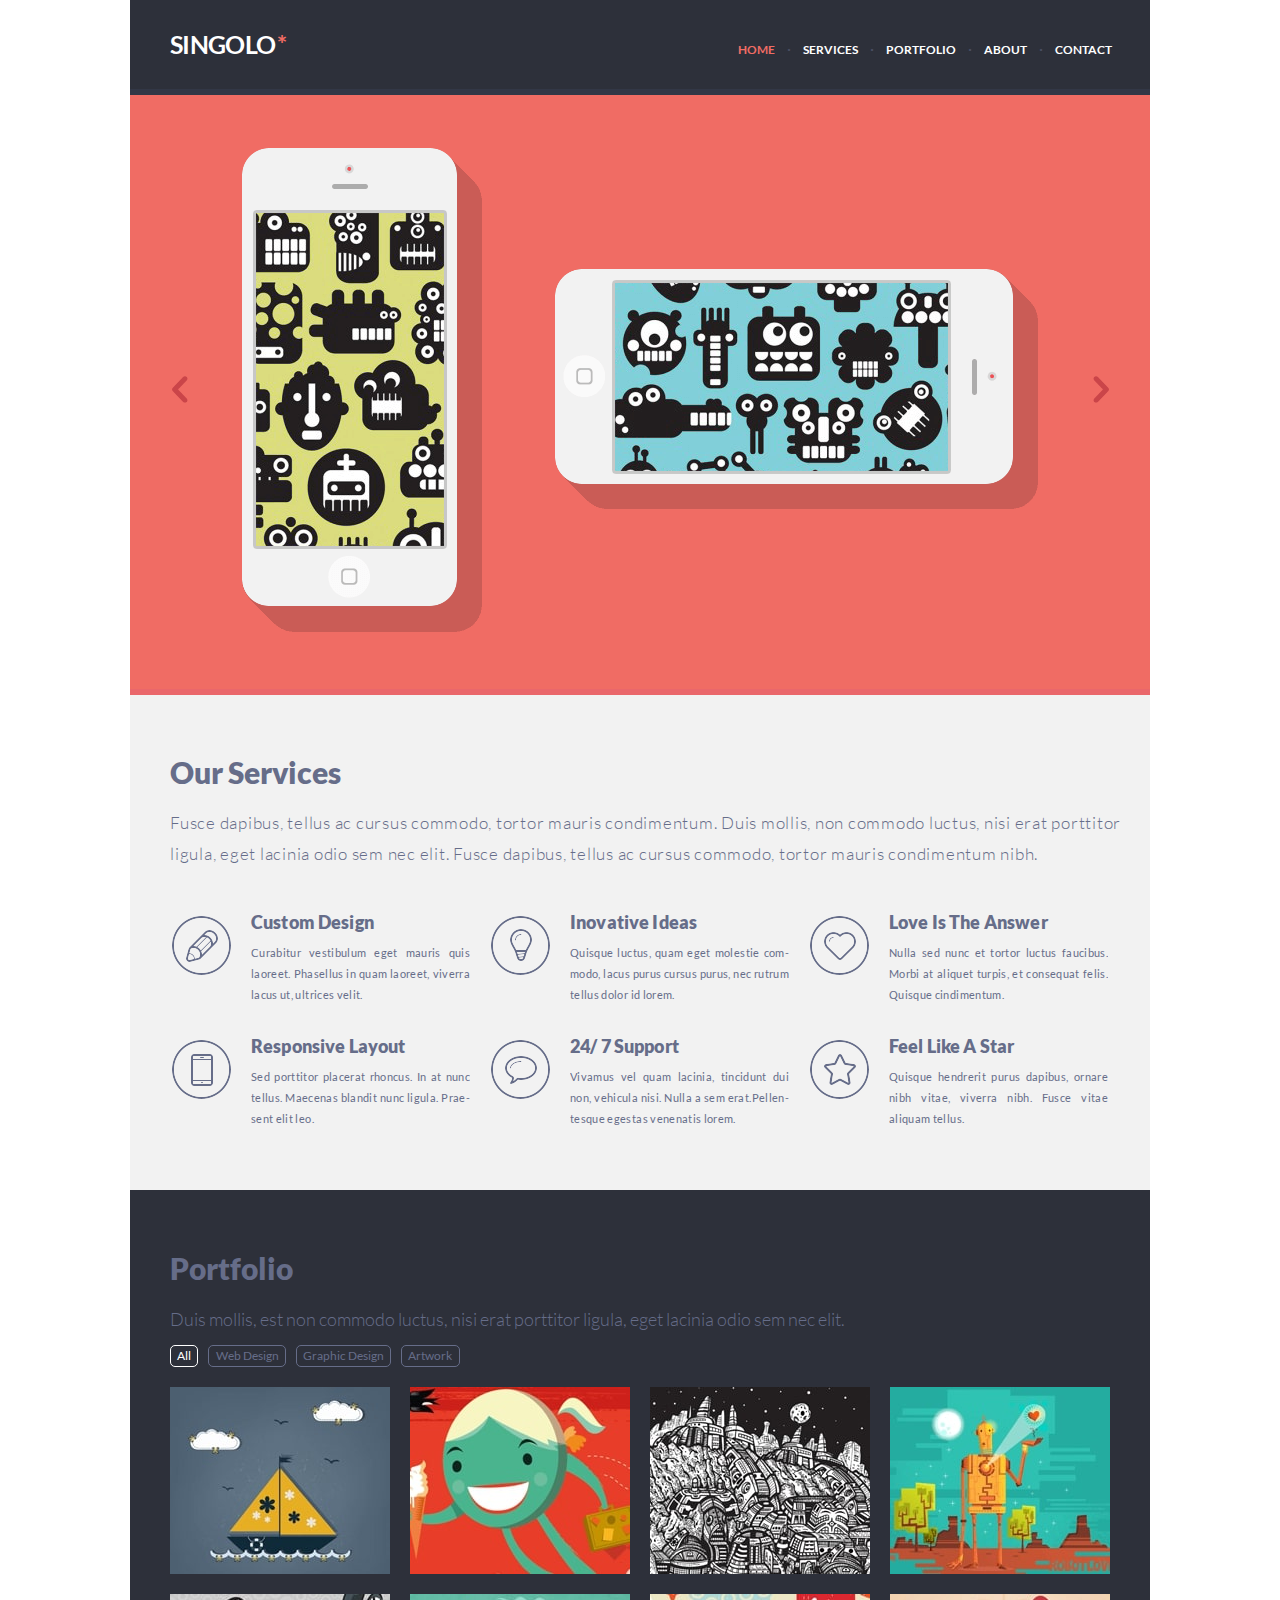
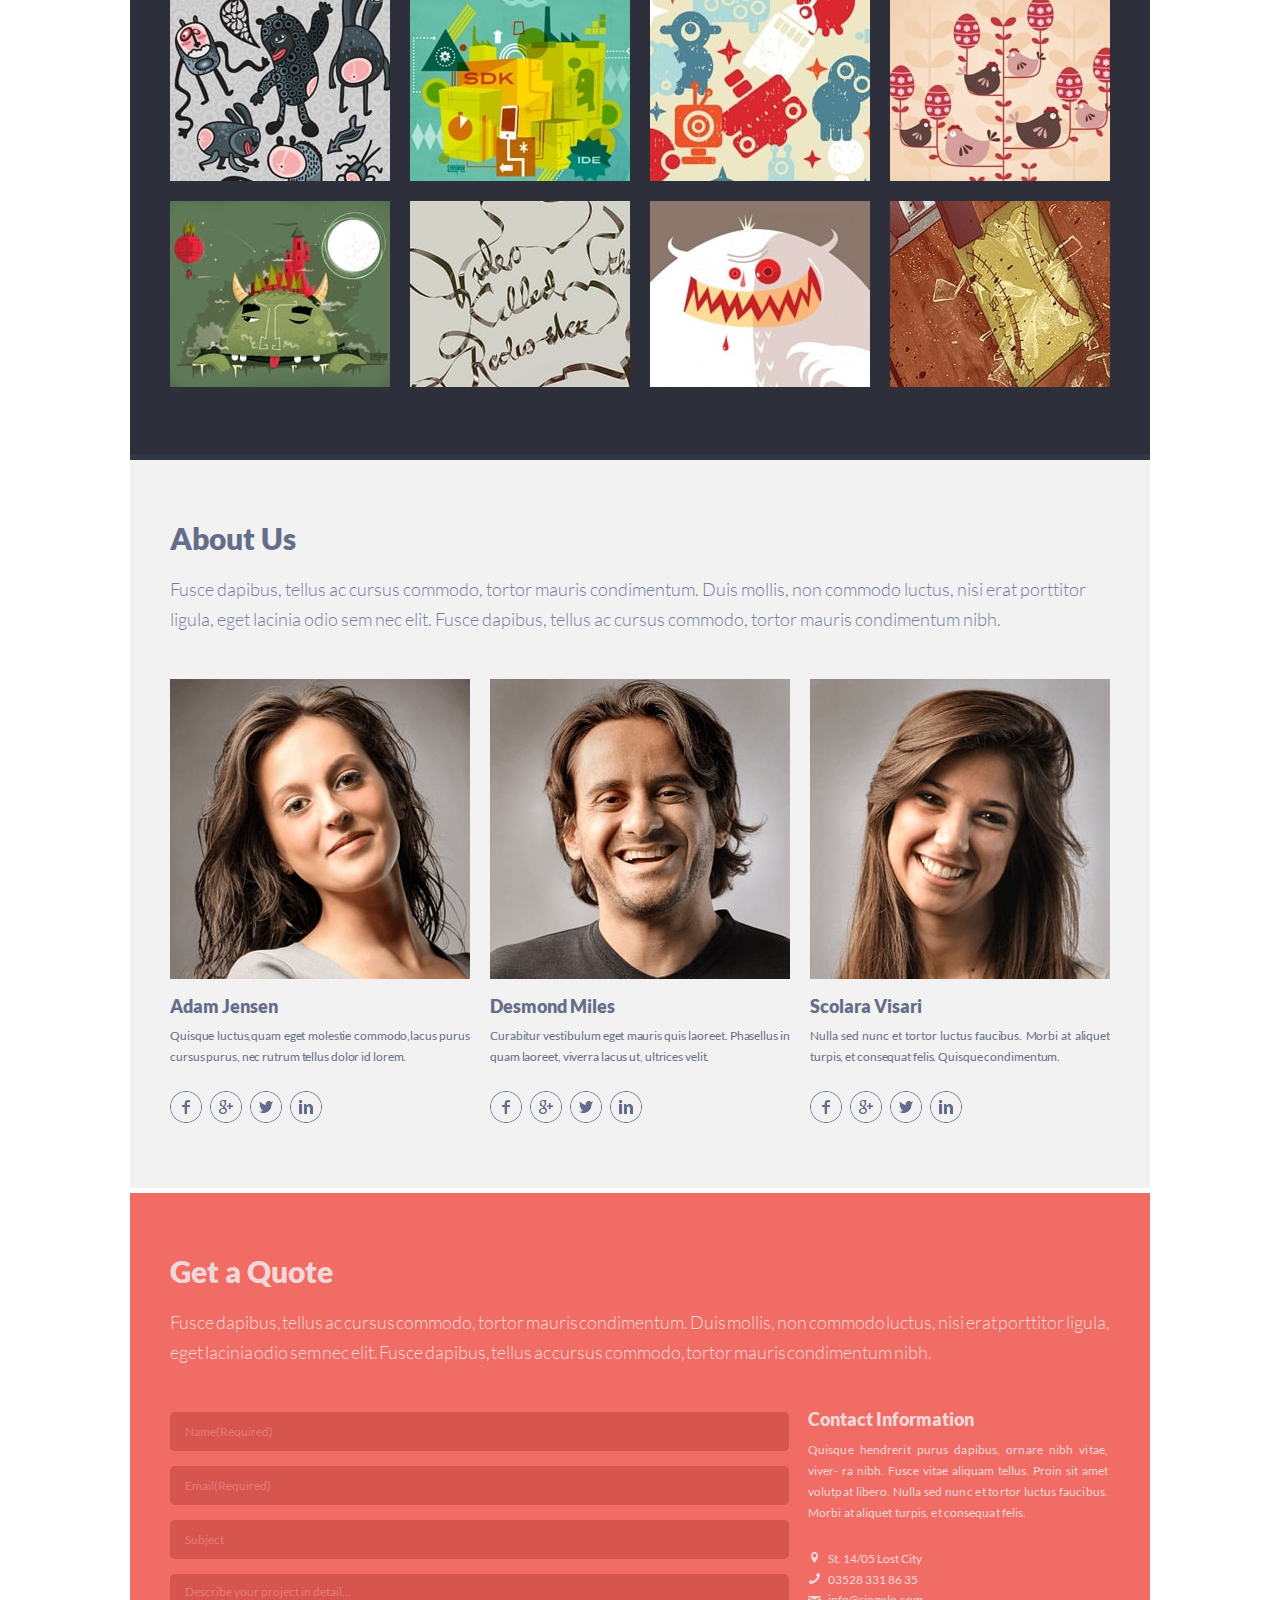
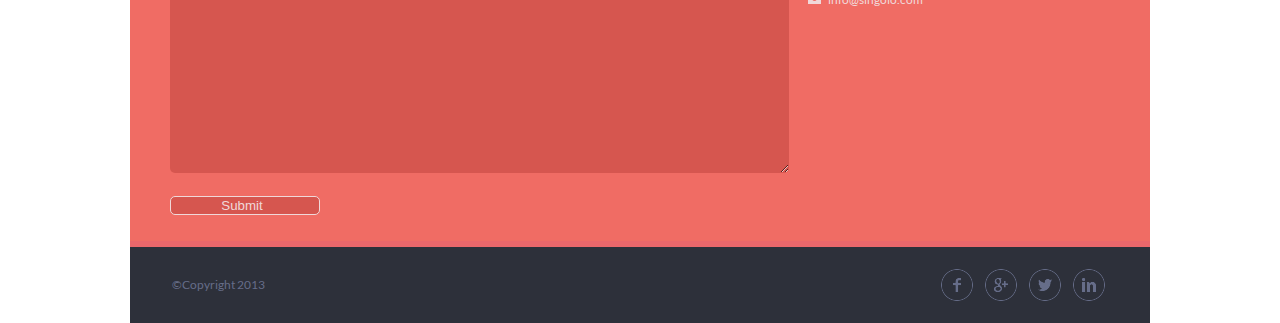
==== index.html @ ac526eb3 "feat: unite all blocks in one file" ====
<!DOCTYPE html>
<html lang="en">
  <head>
    <meta charset="utf-8">
    <title>Singolo*</title>
    <link rel="stylesheet" type="text/css" href="style.css">
  </head>
  <body>
    <div class="wrapper">
      <header class="header">
        <div class="logo">
          <span class="logo__text">SINGOLO</span>
          <span class="logo__simbol">*</span>
        </div>
        <nav class="navigation">
          <ul class="navigation__items">
            <li><a class="active" href="#">Home</a></li>
            <li><a href="#">Services</a></li>
            <li><a href="#">Portfolio</a></li>
            <li><a href="#">About</a></li>
            <li><a href="#">Contact</a></li>
          </ul>
        </nav>
      </header>
      <main class="main">
        <h1 class="visually-hidden">SINGOLO</h1>
        <section class="slider">
          <h2 class="visually-hidden">Portfolio slider</h2>
          <img class="arrow arrow_left" alt="to previous image" src="assets/arrow_left.png">
          <img class="phone phone_vertical" alt="vertical phone" src="assets/vertical_phone.png">
          <img class="phone phone_horizontal" alt="horizontal phone" src="assets/horizontal_phone.png">
          <img class="arrow arrow_right" alt="to next image" src="assets/arrow_right.png">
        </section>
        <section class="services">
          <h2 class="visually-hidden">Company Services</h2>
          <span class="services__header">Our Services</span>
          <p class="services__description">Fusce dapibus, tellus ac cursus commodo, tortor mauris condimentum. Duis mollis, non commodo luctus, nisi erat porttitor ligula, eget lacinia odio sem nec elit. Fusce dapibus, tellus ac cursus commodo, tortor mauris condimentum nibh.</p>
          <div class="services-items">
            <div class="service">
              <img class="service__icon" src="assets/pen.png" alt="pen">
              <span class="service__header">Custom Design</span>
              <p class="service__description">Curabitur vestibulum eget mauris quis laoreet. Phasellus in quam laoreet, viverra lacus ut, ultrices velit.</p>
            </div>
            <div class="service">
              <img class="service__icon" src="assets/bulb.png" alt="bulb">
              <span class="service__header">Inovative Ideas</span>
              <p class="service__description">Quisque luctus, quam eget molestie com- modo, lacus purus cursus purus, nec rutrum tellus dolor id lorem.</p>
            </div>
            <div class="service">
              <img class="service__icon" src="assets/heart.png" alt="heart">
              <span class="service__header">Love Is The Answer</span>
              <p class="service__description">Nulla sed nunc et tortor luctus faucibus. Morbi at aliquet turpis, et consequat felis. Quisque cindimentum.</p>
            </div>
            <div class="service">
              <img class="service__icon" src="assets/phone.png" alt="phone">
              <span class="service__header">Responsive Layout</span>
              <p class="service__description">Sed porttitor placerat rhoncus. In at nunc tellus. Maecenas blandit nunc ligula. Prae- sent elit leo.</p>
            </div>
            <div class="service">
              <img class="service__icon" src="assets/bubble.png" alt="bubble">
              <span class="service__header">24/ 7 Support</span>
              <p class="service__description">Vivamus vel quam lacinia, tincidunt dui non, vehicula nisi. Nulla a sem erat.Pellen- tesque egestas venenatis lorem.</p>
            </div>
            <div class="service">
              <img class="service__icon" src="assets/star.png" alt="star">
              <span class="service__header">Feel Like A Star</span>
              <p class="service__description">Quisque hendrerit purus dapibus, ornare nibh vitae, viverra nibh. Fusce vitae aliquam tellus.</p>
            </div>
          </div>
        </section>
        <section class="portfolio">
          <h2 class="portfolio__header">Portfolio</h2>
          <p class="portfolio__description">Duis mollis, est non commodo luctus, nisi erat porttitor ligula, eget lacinia odio sem nec elit.</p>
          <div class="portfolio__buttons">
            <button class="portfolio__button portfolio__button--active">All</button>
            <button class="portfolio__button">Web Design</button>
            <button class="portfolio__button">Graphic Design</button>
            <button class="portfolio__button">Artwork</button>
          </div>
          <div class="portfolio__pictures">
            <img class="portfolio__picture" src="assets/portfolio_1.jpg" alt="portfolio picture 1" width="220" height="187">
            <img class="portfolio__picture" src="assets/portfolio_2.jpg" alt="portfolio picture 2" width="220" height="187">
            <img class="portfolio__picture" src="assets/portfolio_3.jpg" alt="portfolio picture 3" width="220" height="187">
            <img class="portfolio__picture" src="assets/portfolio_4.jpg" alt="portfolio picture 4" width="220" height="187">
            <img class="portfolio__picture" src="assets/portfolio_5.jpg" alt="portfolio picture 5" width="220" height="187">
            <img class="portfolio__picture" src="assets/portfolio_6.jpg" alt="portfolio picture 6" width="220" height="187">
            <img class="portfolio__picture" src="assets/portfolio_7.jpg" alt="portfolio picture 7" width="220" height="187">
            <img class="portfolio__picture" src="assets/portfolio_8.jpg" alt="portfolio picture 8" width="220" height="187">
            <img class="portfolio__picture" src="assets/portfolio_9.jpg" alt="portfolio picture 9" width="220" height="187">
            <img class="portfolio__picture" src="assets/portfolio_10.jpg" alt="portfolio picture 10" width="220" height="187">
            <img class="portfolio__picture" src="assets/portfolio_11.jpg" alt="portfolio picture 11" width="220" height="187">
            <img class="portfolio__picture" src="assets/portfolio_12.jpg" alt="portfolio picture 12" width="220" height="187">
          </div>
        </section>
        <section class="about-us">
          <h2 class="about-us__header">About Us</h2>
          <p class="about-us__description">Fusce dapibus, tellus ac cursus commodo, tortor mauris condimentum. Duis mollis, non commodo luctus, nisi erat porttitor ligula, eget lacinia odio sem nec elit. Fusce dapibus, tellus ac cursus commodo, tortor mauris condimentum nibh.</p>
          <div class="about-us__staff">
            <div class="staff">
              <img class="staff__photo" src="assets/AdamJ.jpg" alt="Adam Jensen">
              <div class="staff__name">Adam Jensen</div>
              <p class="staff__description">Quisque luctus,quam eget molestie commodo,lacus purus cursus purus, nec rutrum tellus dolor id lorem.</p>
              <div class="staff__links">
                <a href="#"><img class="links-icon" src="assets/facebook.png" alt="facebook"></a>
                <a href="#"><img class="links-icon" src="assets/google.png" alt="google"></a>
                <a href="#"><img class="links-icon" src="assets/twitter.png" alt="twitter"></a>
                <a href="#"><img class="links-icon" src="assets/linkedin.png" alt="linkedin"></a>
              </div>
            </div>
            <div class="staff">
              <img class="staff__photo" src="assets/DesmondM.jpg" alt="Desmond Miles">
              <div class="staff__name">Desmond Miles</div>
              <p class="staff__description">Curabitur vestibulum eget mauris quis laoreet. Phasellus in quam laoreet, viverra lacus ut, ultrices velit.</p>
              <div class="staff__links">
                <a href="#"><img class="links-icon" src="assets/facebook.png" alt="facebook"></a>
                <a href="#"><img class="links-icon" src="assets/google.png" alt="google"></a>
                <a href="#"><img class="links-icon" src="assets/twitter.png" alt="twitter"></a>
                <a href="#"><img class="links-icon" src="assets/linkedin.png" alt="linkedin"></a>
              </div>
            </div>
            <div class="staff">
              <img class="staff__photo" src="assets/ScolaraV.jpg" alt="Scolara Visari">
              <div class="staff__name">Scolara Visari</div>
              <p class="staff__description">Nulla sed nunc et tortor luctus faucibus. Morbi at aliquet turpis, et consequat felis. Quisque condimentum.</p>
              <div class="staff__links">
                <a href="#"><img class="links-icon" src="assets/facebook.png" alt="facebook"></a>
                <a href="#"><img class="links-icon" src="assets/google.png" alt="google"></a>
                <a href="#"><img class="links-icon" src="assets/twitter.png" alt="twitter"></a>
                <a href="#"><img class="links-icon" src="assets/linkedin.png" alt="linkedin"></a>
              </div>
            </div>
          </div>
        </section>
        <section class="offer">
          <h2 class="offer__header">Get a Quote</h2>
          <p class="offer__description">Fusce dapibus, tellus ac cursus commodo, tortor mauris condimentum. Duis mollis, non commodo luctus, nisi erat porttitor ligula, eget lacinia odio sem nec elit. Fusce dapibus, tellus ac cursus commodo, tortor mauris condimentum nibh.</p>
          <form class="contact-form">
            <input class="project-input name" type="text" pattern="[a-zA-Z]+" name="name" placeholder="Name(Required)" required />
            <input class="project-input email" type="email" pattern=".+@[a-zA-Z]+\." name="email" placeholder="Email(Required)" required />
            <input class="project-input subject" type="text" name="subject" placeholder="Subject">
            <textarea class="project-description" name="project-description" placeholder="Describe your project in detail..." rows="13"></textarea>
            <input class="project-submit" type="submit" name="submit" value="Submit">
          </form>
          <div class="contacts">
            <div class="contacts__header">Contact Information</div>
            <p class="contacts__description">Quisque hendrerit purus dapibus, ornare nibh vitae, viver- ra nibh. Fusce vitae aliquam tellus. Proin sit amet volutpat libero. Nulla sed nunc et tortor luctus faucibus. Morbi at aliquet turpis, et consequat felis.</p>
            <div class="contact contact__address">
              <div><img src="assets/address_icon.png" alt="address icon"></div>St. 14/05 Lost City
            </div>
            <div class="contact contact__phone">
              <div><img src="assets/phone_icon.png" alt="phone icon"></div><a href="tel:+035283318635">03528 331 86 35</a>
            </div>
            <div class="contact contact__email">
              <div><img src="assets/email_icon.png" alt="email icon"></div><a href="mailto:info@singolo.com">info@singolo.com</a>
            </div>
          </div>
        </section>
      </main>
      <footer class="footer">
        <div class="copyright">&#169;Copyright 2013</div>
        <div class="social_icons">
          <a href="#"><img class="links-icon" src="assets/facebook.png" alt="facebook"></a>
          <a href="#"><img class="links-icon" src="assets/google.png" alt="google"></a>
          <a href="#"><img class="links-icon" src="assets/twitter.png" alt="twitter"></a>
          <a href="#"><img class="links-icon" src="assets/linkedin.png" alt="linkedin"></a>
        </div>
      </footer>
    </div>
  </body>
</html>
---- style.css ----
@font-face {
  font-family: "Lato";
  src: url("assets/Lato-Regular.ttf");
  font-weight: 400;
  font-style: normal;
}

@font-face {
  font-family: "Lato";
  src: url("assets/Lato-Light.ttf");
  font-weight: 300;
  font-style: normal;
}

@font-face {
  font-family: "Lato";
  src: url("assets/Lato-Bold.ttf");
  font-weight: 700;
  font-style: normal;
}

@font-face {
  font-family: "Lato";
  src: url("assets/Lato-Black.ttf");
  font-weight: 900;
  font-style: normal;
}

.visually-hidden:not(:focus):not(:active),
input[type="checkbox"].visually-hidden,
input[type="radio"].visually-hidden {
  position: absolute;
  width: 1px;
  height: 1px;
  margin: -1px;
  border: 0;
  padding: 0;
  white-space: nowrap;
  clip: rect(0 0 0 0);
  overflow: hidden;
}

body {
  margin: 0;
  padding: 0;
  font-family: "Lato", sans-serif;
}

.wrapper {
  width: 1020px;
  margin: 0 auto;
}

.header {
  height: 89px;
  font-weight: 700;
  background-color: #2D303A;
  border-bottom: 6px solid #323746;
}

.logo {
  display: inline-block;
  width: 565px;
  margin-left: 40px;
  margin-top: 29px;
  font-size: 25px;
  letter-spacing: -0.7px;
}

.logo__text {
  display: inline-block;
  margin: 0;
  color: #FFFFFF;
  font-size: inherit;
}

.logo__simbol {
  margin-left: -2px;
  color: #F06C64;
}

.navigation {
  display: inline-block;
}

.navigation__items a {
  text-decoration: none;
  color: #FFFFFF;
}

a.active {
  color: #F06C64;
}

.navigation__items {
  padding: 0;
}

.navigation__items li {
  display: inline;
  margin-right: 21px;
  font-size: 12px;
  color: #FFFFFF;
  text-transform: uppercase;
}

.navigation__items li:last-child {
  margin-right: 0;
}


.navigation__items li:not(:first-child)::before {
  content: ".";
  position: relative;
  bottom: 3px;
  left: -12px;
  font-weight: 400;
  font-size: 19px;
  font-family: "Lato";
  color: #494e62;
}

.navigation__items li a:hover {
  cursor: pointer;
  text-decoration: underline;
  color: #F06C64;
}

.slider {
  position: relative;
  background-color: #F06C64;
  height: 594px;
  border-bottom: 6px solid #EA676B;
}

.slider img {
  position: absolute;
}

.arrow:hover {
  cursor: pointer;
  opacity: 0.5;
}

.arrow_left {
  left: 20px;
  top: 265px;
}

.arrow_right {
  right: 20px;
  top: 265px;
}

.phone_vertical {
  left: 82px;
  top: 45px;
}

.phone_horizontal {
  right: 103px;
  top: 144px;
}

.services {
  padding-left: 40px;
  height: 495px;
  color: #666d89;
  background-color: #F2F2F2;
}

.services__header {
  display: inline-block;
  margin-top: 59px;
  font-size: 30px;
  font-weight: 900;
  letter-spacing: -0.2px;
}

.services-items {
  display: flex;
  flex-wrap: wrap;
}

.services__description {
  margin-top: 18px;
  margin-bottom: 42px;
  font-size: 17px;
  font-weight: 300;
  letter-spacing: 0.75px;
  line-height: 1.8;
  padding: 0 15px 0 0;
}

.service {
  width: 300px;
  height: 110px;
  margin-right: 19px;
  margin-bottom: 14px;
}

.service__icon {
  float: left;
  margin: 5px 20px 40px 2px;
}

.service__header {
  letter-spacing: 0.15px;
  font-size: 18px;
  font-weight: 900;
}

.service__description {
  margin-top: 10px;
  margin-bottom: 15px;
  height: 62.4px;
  overflow: hidden;
  font-size: 11px;
  font-weight: 400;
  text-align: justify;
  letter-spacing: 0.35px;
  line-height: 1.9;
}

.portfolio {
  height: 789px;
  padding: 35px 40px 40px 40px;
  color: #666D89;
  background-color: #2D303A;
  border-bottom: 6px solid #323746;
}

.portfolio__header,
.about-us__header {
  font-size: 30px;
  font-weight: 900;
  letter-spacing: 0.05px;
}

.portfolio__description,
.about-us__description {
  margin-top: -2.5px;
  margin-bottom: 14px;
  font-size: 18px;
  font-weight: 300;
}

.portfolio__button {
  font-size: 12px;
  font-family: Lato, sans-serif;
  font-weight: 400;
  margin-right: 7px;
  padding: 2.5px 6.2px;
  color: inherit;
  border: 1px solid #666D89;
  background-color: transparent;
  border-radius: 5px;
}

.portfolio__button:hover {
  cursor: pointer;
  opacity: 0.5;
  color: #FFFFFF;
}

.portfolio__button--active {
  color: #FFFFFF;
  border-color: #FFFFFF;
}

.portfolio__pictures {
  display: flex;
  flex-wrap: wrap;
  overflow: hidden;
  height: 620px;
}

.portfolio__picture {
  width: 220px;
  height: 187px;
  margin-top: 20px;
  margin-right: 20px;
}

.portfolio__picture:nth-child(4n) {
  margin-right: 0;
}

.about-us {
  height: 653px;
  padding: 35px 40px 40px 40px;
  color: #666D89;
  background-color: #F2F2F2;
  border-bottom: 5.5px solid #FFFFFF;
}

.about-us__description {
  color: #767E9E;
  font-weight: lighter;
  margin-top: -7px;
  margin-bottom: 44px;
  line-height: 1.7;
}

.about-us__staff {
  display: flex;
  flex-wrap: wrap;
}

.staff {
  width: 300px;
  height: 460px;
  margin-right: 20px;
}

.staff:nth-child(3n) {
  margin-right: 0;
}

.staff__photo {
  margin-bottom: 13px;
}

.staff__name {
  white-space: nowrap;
  overflow: hidden;
  letter-spacing: 0px;
  font-size: 18px;
  font-weight: 900;
}

.staff__description {
  margin-top: 8px;
  height: 41.6px;
  font-weight: 400;
  overflow: hidden;
  text-align: justify;
  font-size: 12px;
  line-height: 1.75;
  letter-spacing: -0.1px;
}

.staff__links {
  padding-top: 12px;
}

.links-icon {
  margin-right: 5px;
}

.links-icon:hover {
  cursor: pointer;
  opacity: 0.5;
}

.offer {
  height: 573px;
  padding: 35px 40px 40px 40px;
  background-color: #F06C64;
  border-bottom: 6px solid #EA676B;
  color: #F0D8D9;
}

.offer__header {
  font-size: 30px;
  font-weight: 900;
  letter-spacing: 0.035px;
}

.offer__description {
  margin-top: -7px;
  margin-bottom: 14px;
  font-size: 18px;
  font-weight: 300;
  text-align: justify;
  line-height: 1.7;
  word-spacing: -1.5px;
}

.contact-form {
  font-family: Lato, sans-serif;
  display: inline-block;
  width: 615px;
  margin-right: 20px;
  margin-top: 30px;
}

.project-input,
.project-description,
.project-submit {
  width: 602px;
  border-style: none;
  background-color: #d6564f;
  border-radius: 5px;
  color: white;
  padding-left: 15px;
}

.project-input {
  height: 37px;
  margin-bottom: 15px;
  padding-right: 2px;
}

.project-input::placeholder,
.project-description::placeholder {
  font-family: Lato, sans-serif;
  font-weight: 400;
  font-size: 12px;
  color: #e87878; 
}

.project-description::placeholder {
  font-size: 12px;
  padding-top: 8px;
  letter-spacing: 0px;
}

.project-submit {
  color: #F0D8D9;
  width: 150px;
  margin-top: 20px;
  padding-left: 0;
  border: 1px solid #F0D8D9;
}

.project-submit:hover {
  cursor: pointer;
}

.project-description {
  padding-right: 2px;
}

.contacts {
  display: inline-block;
  width: 300px;
  margin-top: 26px;
  vertical-align: top;
}

.contacts__header {
  white-space: nowrap;
  overflow: hidden;
  letter-spacing: 0px;
  font-size: 18px;
  font-weight: 900;
}

.contacts__description {
  margin-top: 9px;
  margin-bottom: 29px;
  height: 83.2px;
  font-weight: 400;
  overflow: hidden;
  text-align: justify;
  font-size: 12px;
  line-height: 1.75;
  letter-spacing: 0.1px;
}

.contact {
  font-weight: 400;
  font-size: 12px;
  margin-bottom: 5.5px;
}

.contact a {
  text-decoration: none;
  color: inherit;
}

.contact a:hover {
  cursor: pointer;
  text-decoration: underline;
}

.contact div {
  display: inline-block;
  width: 13px;
  height: 11px;
  margin-right: 7px;
  text-align: center;
}

.footer {
  display: flex;
  height: 76px;
  padding-left: 40px;
  padding-right: 40px;
  background-color: #2D303A;
}

.copyright {
  width: 200px;
  margin-left: 2px;
  padding-top: 30px;
  font-weight: 400;
  font-size: 12px;
  color: #666D89;
}

.social_icons {
  width: 800px;
  margin-right: 0;
  margin-top: 22px;
  text-align: right;
}

.social_icons a {
  margin-right: 4px;
}
.social_icons a:last-child{
  margin-right:0;
}

.links-icon:hover {
  cursor: pointer;
  opacity: 0.5;
}
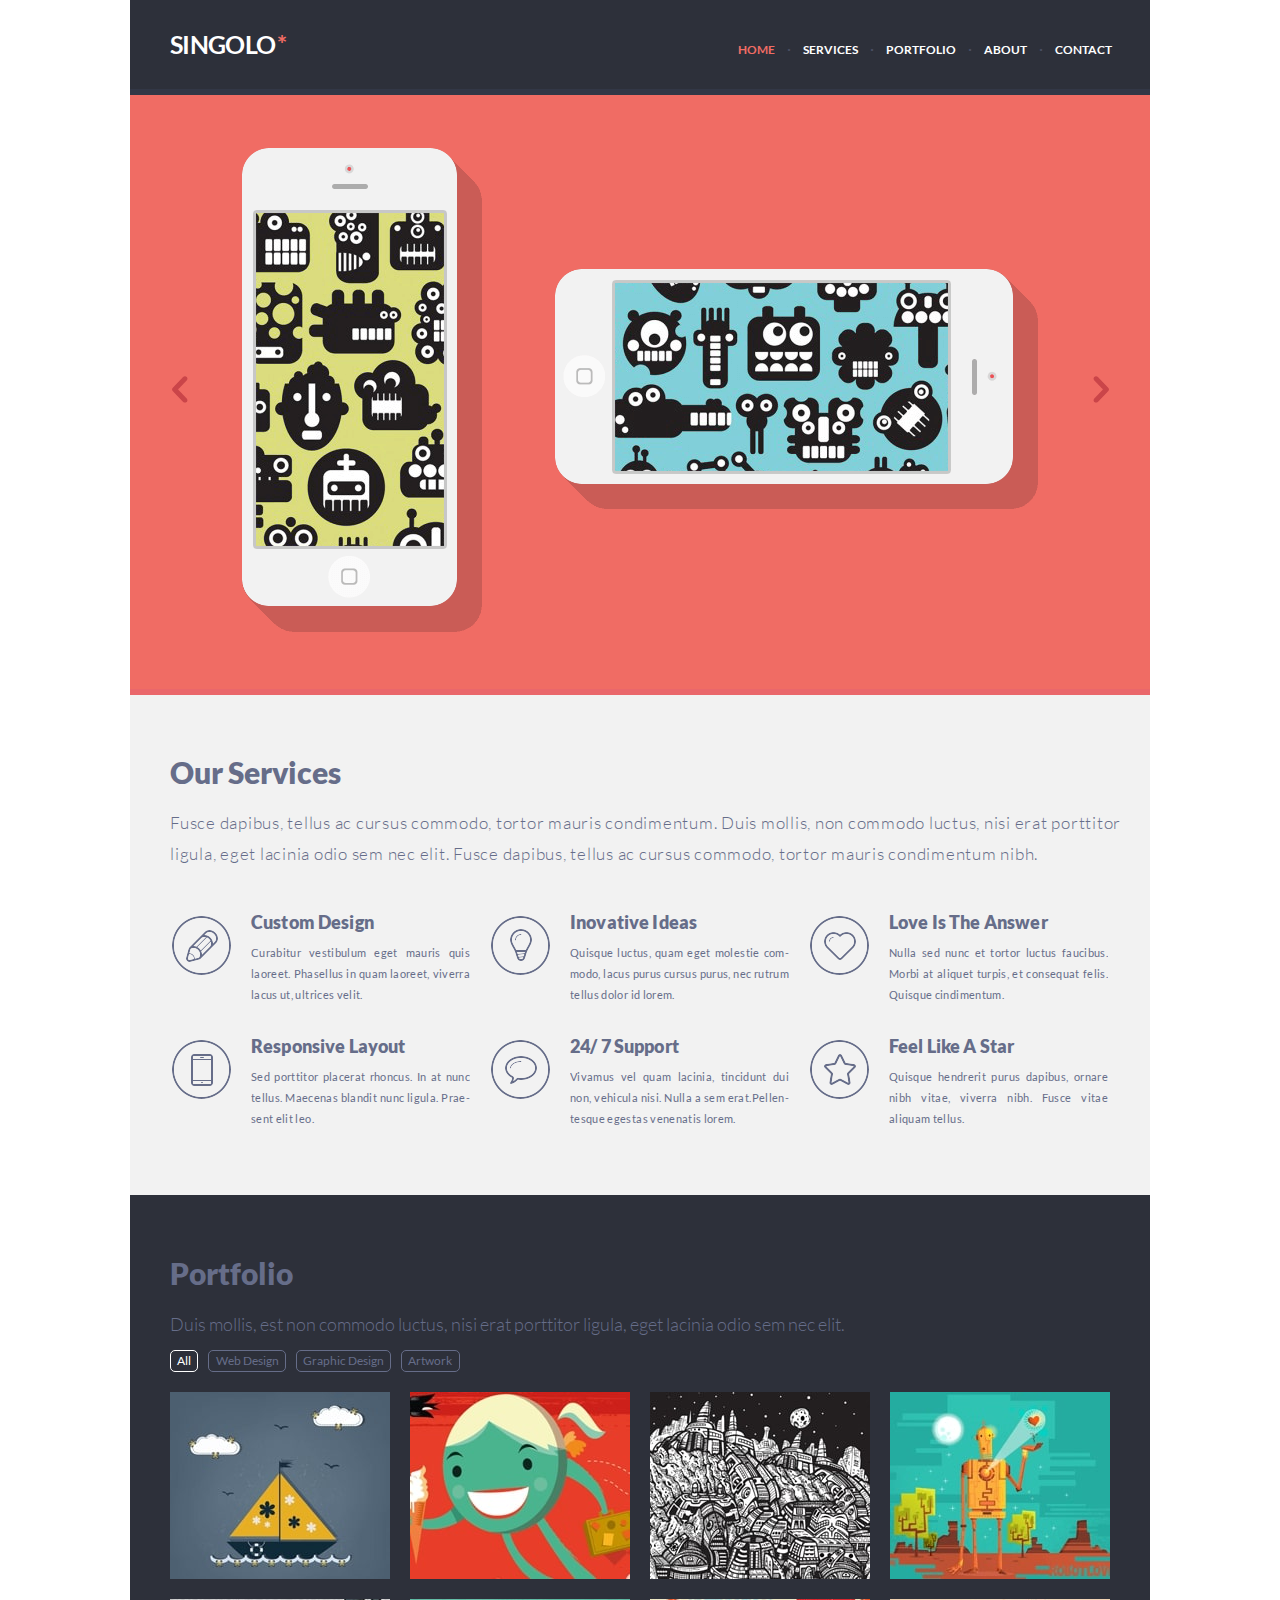
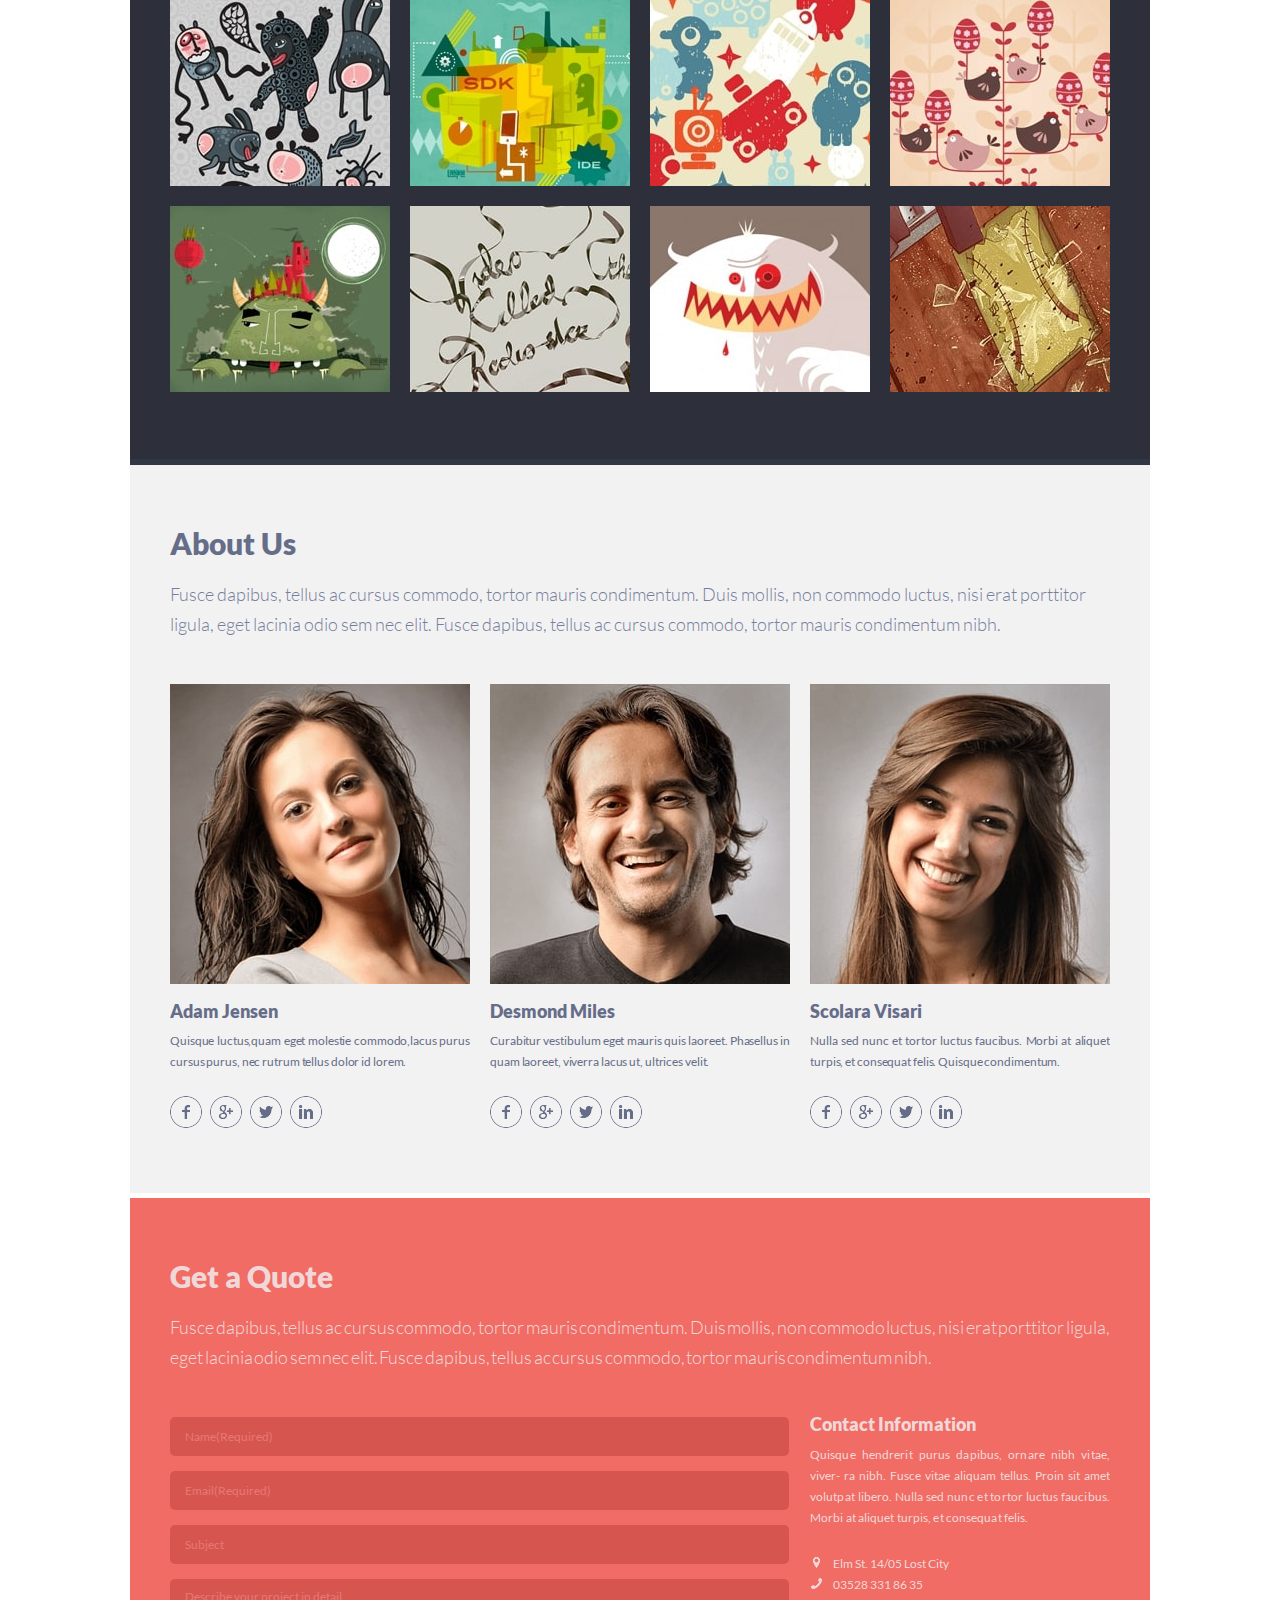
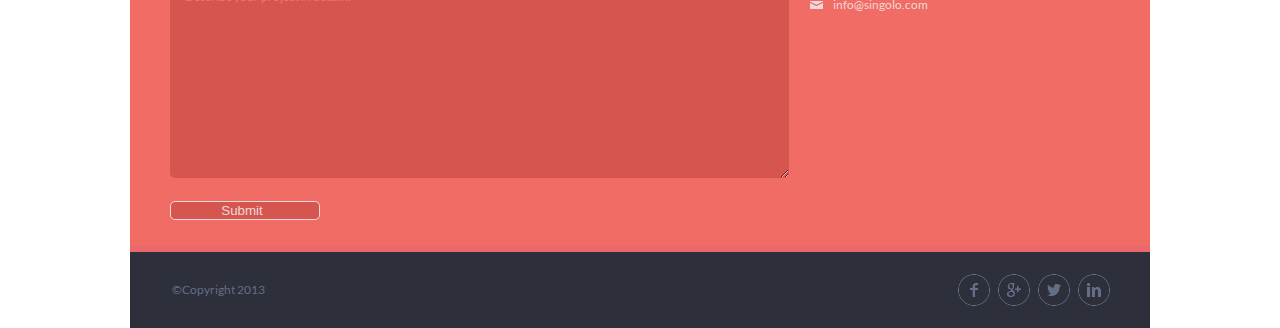
==== commit 19d56f20: "fix: some changes after merge" ====
--- a/index.html
+++ b/index.html
@@ -145,7 +145,7 @@
             <div class="contacts__header">Contact Information</div>
             <p class="contacts__description">Quisque hendrerit purus dapibus, ornare nibh vitae, viver- ra nibh. Fusce vitae aliquam tellus. Proin sit amet volutpat libero. Nulla sed nunc et tortor luctus faucibus. Morbi at aliquet turpis, et consequat felis.</p>
             <div class="contact contact__address">
-              <div><img src="assets/address_icon.png" alt="address icon"></div>St. 14/05 Lost City
+              <div><img src="assets/address_icon.png" alt="address icon"></div>Elm St. 14/05 Lost City
             </div>
             <div class="contact contact__phone">
               <div><img src="assets/phone_icon.png" alt="phone icon"></div><a href="tel:+035283318635">03528 331 86 35</a>
--- a/style.css
+++ b/style.css
@@ -164,7 +164,7 @@
 
 .services {
   padding-left: 40px;
-  height: 495px;
+  height: 500px;
   color: #666d89;
   background-color: #F2F2F2;
 }
@@ -381,7 +381,7 @@
   font-family: Lato, sans-serif;
   display: inline-block;
   width: 615px;
-  margin-right: 20px;
+  margin-right: 22px;
   margin-top: 30px;
 }
 
@@ -479,7 +479,7 @@
   display: inline-block;
   width: 13px;
   height: 11px;
-  margin-right: 7px;
+  margin-right: 10px;
   text-align: center;
 }
 
@@ -487,7 +487,7 @@
   display: flex;
   height: 76px;
   padding-left: 40px;
-  padding-right: 40px;
+  padding-right: 35px;
   background-color: #2D303A;
 }
 
@@ -508,10 +508,11 @@
 }
 
 .social_icons a {
-  margin-right: 4px;
-}
+  margin-right: 0;
+}
+
 .social_icons a:last-child{
-  margin-right:0;
+  margin-right: 0;
 }
 
 .links-icon:hover {
